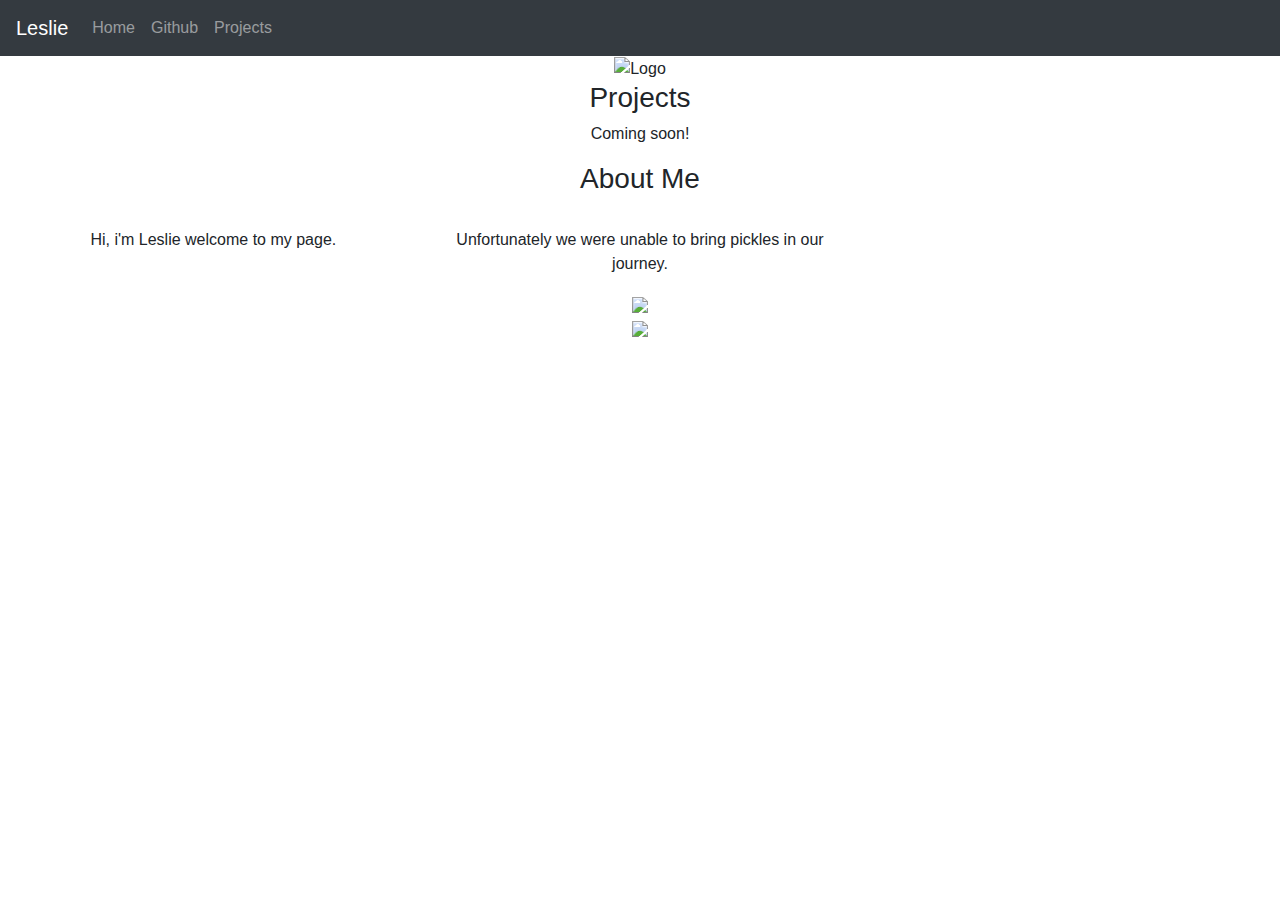
==== index.html @ 8677fc16 "Update index.html" ====
<!DOCTYPE html>
<html lang="en">

<head>
    <title class="owner-name">#</title>
    <meta charset="utf-8">
    <meta name="viewport" content="width=device-width, initial-scale=1">
    <link rel="stylesheet" href="https://stackpath.bootstrapcdn.com/bootstrap/4.3.1/css/bootstrap.min.css">
    <link href="https://fonts.googleapis.com/css?family=Montserrat" rel="stylesheet">
    <link rel="stylesheet" href="style.css" type="text/css">
    <script src="https://code.jquery.com/jquery-3.3.1.slim.min.js"></script>
    <script src="https://cdnjs.cloudflare.com/ajax/libs/popper.js/1.14.7/umd/popper.min.js"></script>
    <script src="https://stackpath.bootstrapcdn.com/bootstrap/4.3.1/js/bootstrap.min.js"></script>

</head>

<body>

    <!-- Navbar -->

    <nav class="navbar navbar-expand-lg navbar-dark bg-dark">
        <a class="navbar-brand owner-name" href="#"></a>
        <button class="navbar-toggler" type="button" data-toggle="collapse" data-target="#navbarSupportedContent" aria-controls="navbarSupportedContent" aria-expanded="false" aria-label="Toggle navigation">
            <span class="navbar-toggler-icon"></span>
        </button>

        <div class="collapse navbar-collapse" id="navbarSupportedContent">
            <ul class="navbar-nav mr-auto">
                <li class="nav-item">
                    <a class="nav-link" href="index.html">Home</a>
                </li>
                <li class="nav-item">
                    <a class="nav-link" href="#" id="github" target="_blank">Github</a>
                </li>
                <li class="nav-item">
                    <a class="nav-link" href="#projects">Projects</a>
                </li>
            </ul>
        </div>
    </nav>

    <!-- First Container -->
    <div class="container-fluid bg-1 text-center">
        <!--<h1 class="margin">Name</h1>-->
        <img src="img/logo.png" class="img-fluid" alt="Logo" id="logo">
    </div>

    <!-- Second Container -->
    <div class="container-fluid bg-2 text-center" id="projects">
        <h3 class="margin">Projects</h3>
        <p>Coming soon!</p>
        <div class="container">
            <div class="row">

                <!--
                <div class="col-sm-4">
                    <div class="card">
                        <div class="card-body">
                            <h5 class="card-title">Project Name</h5>
                            <h6 class="card-subtitle mb-2 text-muted">10th Grade</h6>
                            <p class="card-text">A brief explanation of the project.</p>
                            <a href="#" class="card-link">More</a>
                        </div>
                    </div>
                </div>
                -->

            </div>
        </div>
        </a>
    </div>

    <!-- Third Container (Grid) -->
    <div class="container-fluid bg-3 text-center">
        <h3 class="margin">About Me</h3><br>
        <div class="row">
            <div class="col-sm-4">
                <p> Hi, i'm Leslie welcome to my page.</p>
            </div>
            <div class="col-sm-4">
                <p> Unfortunately we were unable to bring pickles in our journey.</p>
            </div>
        </div>
    </div>

    <!-- Footer -->
    <footer class="container-fluid bg-4 text-center">
        <a href="#" target="_blank" id="fork"><img src="img/fork.png"></a><br>
        <a href="https://hstatsep.github.io" target="_blank"><img src="https://hstatsep.github.io/img/hstatsep-logo-small.png" id="sep"></a>
    </footer>


    <script src="script.js"></script>
</body>

</html>
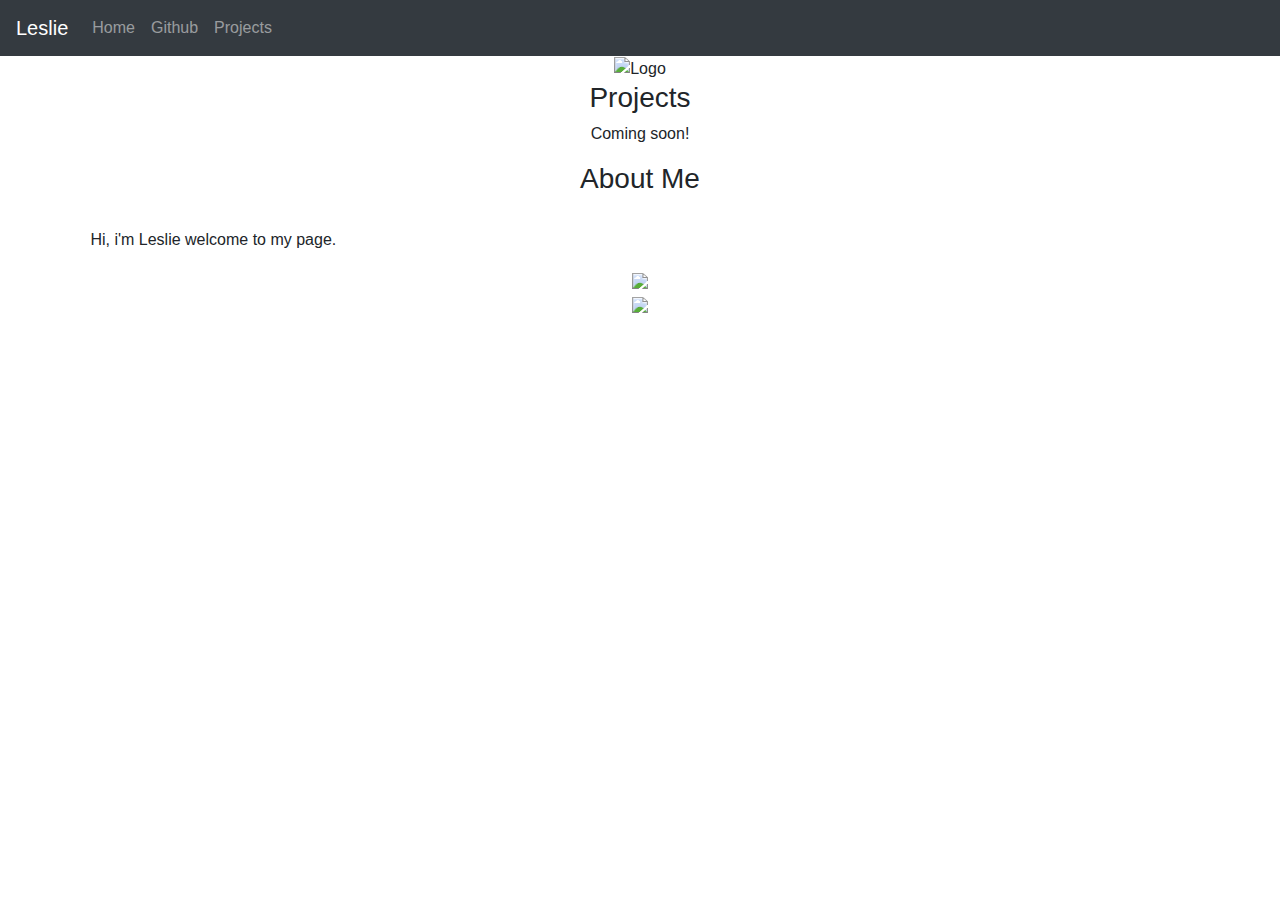
==== commit f14576ef: "Update index.html" ====
--- a/index.html
+++ b/index.html
@@ -77,12 +77,6 @@
             <div class="col-sm-4">
                 <p> Hi, i'm Leslie welcome to my page.</p>
             </div>
-            <div class="col-sm-4">
-                <p> Unfortunately we were unable to bring pickles in our journey.</p>
-            </div>
-        </div>
-    </div>
-
     <!-- Footer -->
     <footer class="container-fluid bg-4 text-center">
         <a href="#" target="_blank" id="fork"><img src="img/fork.png"></a><br>
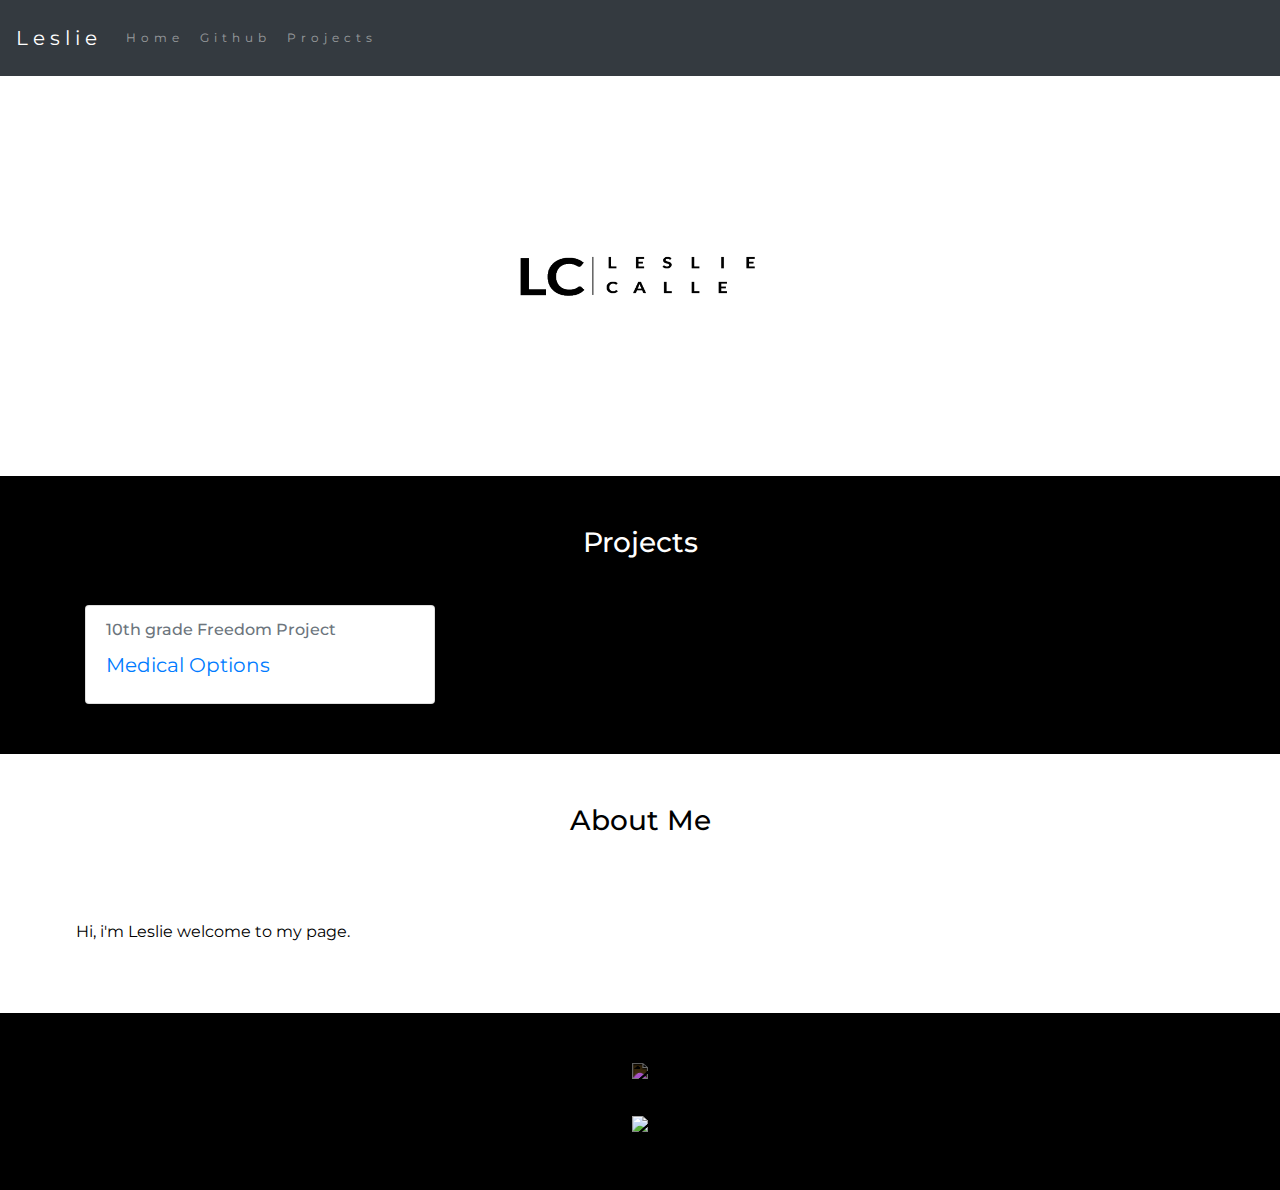
==== commit 7c1ae068: "color layout, added logo, added freedom project link." ====
--- a/index.html
+++ b/index.html
@@ -16,7 +16,7 @@
 
 <body>
 
-    <!-- Navbar -->
+    <!-- Navbar bg-dark -->
 
     <nav class="navbar navbar-expand-lg navbar-dark bg-dark">
         <a class="navbar-brand owner-name" href="#"></a>
@@ -42,28 +42,25 @@
     <!-- First Container -->
     <div class="container-fluid bg-1 text-center">
         <!--<h1 class="margin">Name</h1>-->
-        <img src="img/logo.png" class="img-fluid" alt="Logo" id="logo">
+        <img src="LOGO.png" class="size">
     </div>
 
     <!-- Second Container -->
     <div class="container-fluid bg-2 text-center" id="projects">
         <h3 class="margin">Projects</h3>
-        <p>Coming soon!</p>
         <div class="container">
             <div class="row">
 
-                <!--
+              
                 <div class="col-sm-4">
                     <div class="card">
                         <div class="card-body">
-                            <h5 class="card-title">Project Name</h5>
-                            <h6 class="card-subtitle mb-2 text-muted">10th Grade</h6>
-                            <p class="card-text">A brief explanation of the project.</p>
-                            <a href="#" class="card-link">More</a>
+                            <h6 class="card-subtitle mb-2 text-muted">10th grade Freedom Project</h6>
+                            <a href="https://medicaloptions.lesliecalle.repl.co/" class="card-link">Medical Options</a>
                         </div>
                     </div>
                 </div>
-                -->
+               
 
             </div>
         </div>
@@ -77,6 +74,8 @@
             <div class="col-sm-4">
                 <p> Hi, i'm Leslie welcome to my page.</p>
             </div>
+            </div>
+            </div>
     <!-- Footer -->
     <footer class="container-fluid bg-4 text-center">
         <a href="#" target="_blank" id="fork"><img src="img/fork.png"></a><br>
--- a/style.css
+++ b/style.css
@@ -0,0 +1,84 @@
+html, body {
+    height: 100%;
+}
+
+body {
+    font: 20px Montserrat, sans-serif;
+    line-height: 1.8;
+    color: #f5f6f7;/*#f5f6f7*/
+}
+
+p {
+    font-size: 16px;
+}
+
+.cp{
+  color: white; /*white*/
+}
+
+.size {
+  height: 300px;
+  width: 350px;
+}
+
+#fork img{
+    height: 25px;
+    margin-bottom: 25px;
+    filter: invert(1);
+}
+
+#sep {
+    height: 75px;
+}
+
+.margin {
+    margin-bottom: 45px;
+}
+
+.bg-1 {
+    background-color: #ffffff; /* White */
+    color: #000000; /*black*/
+}
+
+.bg-2 {
+    background-color: #000000; 
+    color: #ffffff;/*white*/
+}
+
+.card {
+    color:black);
+    text-align: left;
+}
+
+.card-title {
+    font-weight: 700;
+}
+
+.bg-3 {
+    background-color: #ffffff; /* Black */
+    color: #000000;/*white*/
+}
+
+.bg-4 {
+    background-color: #000000; /*dark grey*/
+    color: #fff;/*white*/
+}
+
+.container-fluid {
+    padding-top: 50px;
+    padding-bottom: 50px;
+}
+
+.navbar {
+    padding-top: 15px;
+    padding-bottom: 15px;
+    border: 0;
+    border-radius: 0;
+    margin-bottom: 0;
+    font-size: 12px;
+    letter-spacing: 5px;
+}
+
+.navbar-nav li a:hover {
+    color: #adddff !important;
+}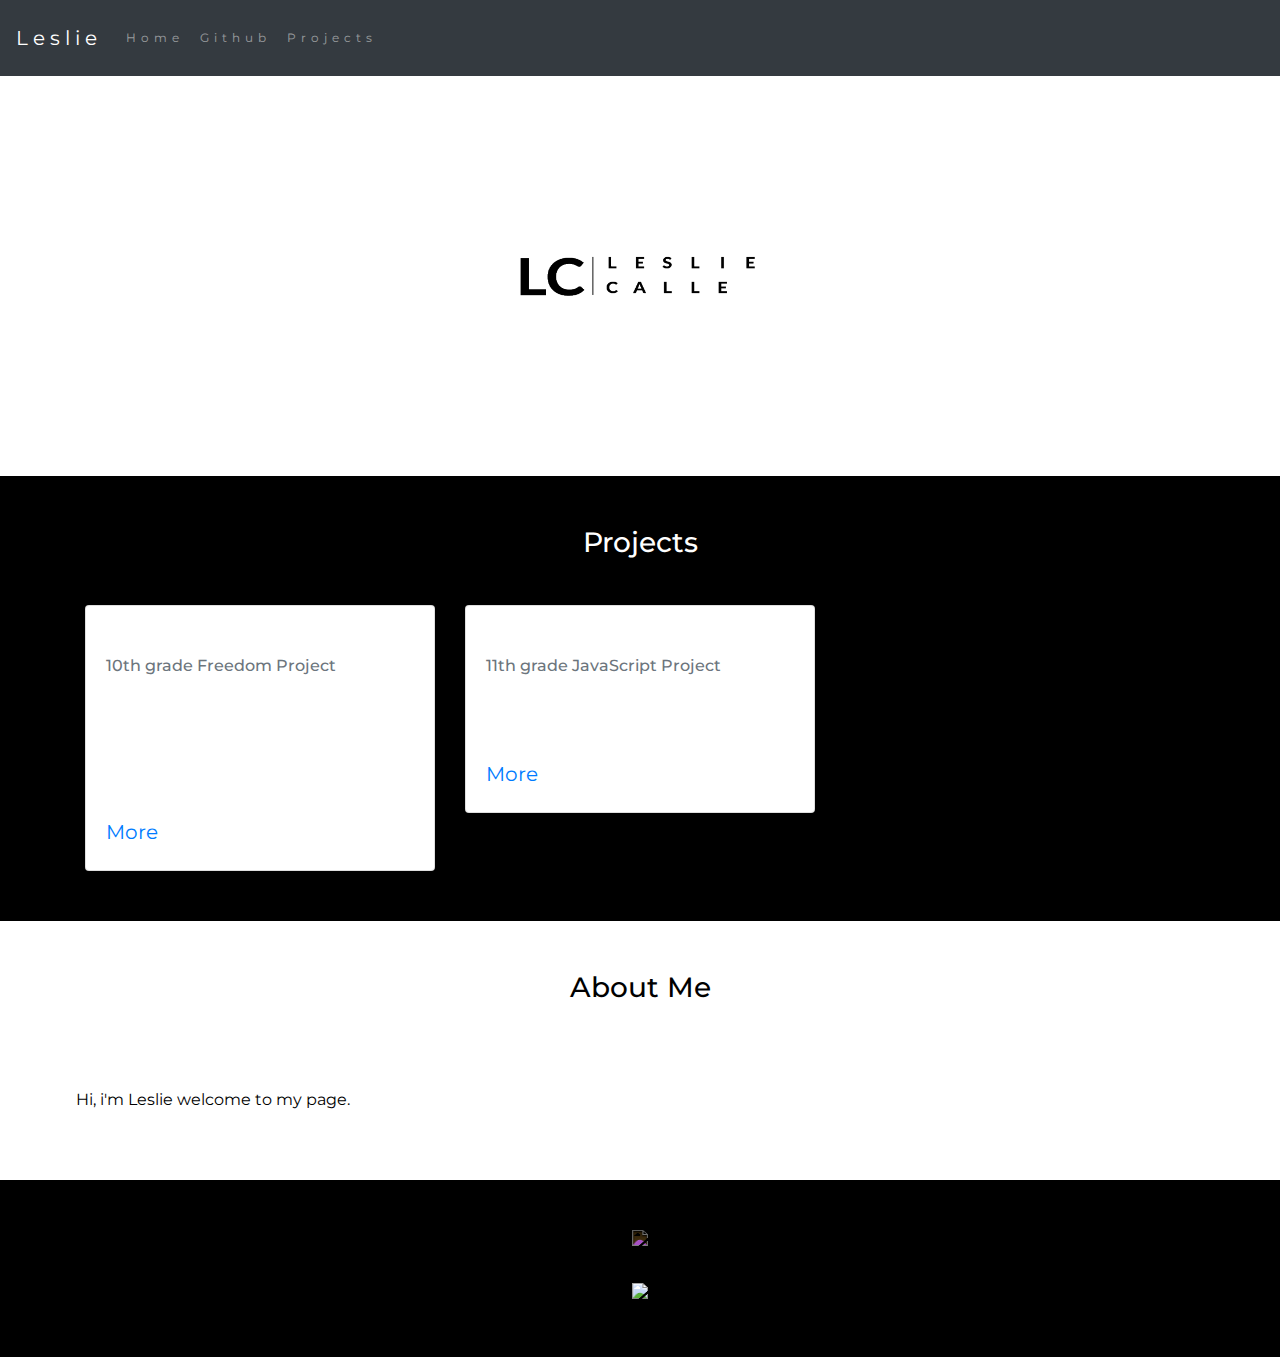
==== commit 5b215fb6: "add Jsporject to index" ====
--- a/index.html
+++ b/index.html
@@ -55,12 +55,26 @@
                 <div class="col-sm-4">
                     <div class="card">
                         <div class="card-body">
+                            <h5 class="card-title"> Medical Options</h5>
                             <h6 class="card-subtitle mb-2 text-muted">10th grade Freedom Project</h6>
-                            <a href="https://medicaloptions.lesliecalle.repl.co/" class="card-link">Medical Options</a>
+                            <p class="card-text">This Project clarifies the differences, benefits, disadvantages between the terms "Cure" and "Treatment". It is also avalible in any language.</p>
+                            <a href="#" class="card-link">More</a>
+                            <!--<a href="https://medicaloptions.lesliecalle.repl.co/" class="card-link">Medical Options Link</a>-->
                         </div>
                     </div>
                 </div>
                
+                <div class="col-sm-4">
+                    <div class="card">
+                        <div class="card-body">
+                            <h5 class="card-title">Health Facilities</h5>
+                            <h6 class="card-subtitle mb-2 text-muted">11th grade JavaScript Project</h6>
+                            <p class="card-text">This Project directs the user to Health facilites in different boroughs.</p>
+                            <a href="projects/jsproject2-lesliec1071.html" class="card-link">More</a>
+                            <!--<a href="https://medicaloptions.lesliecalle.repl.co/" class="card-link">Medical Options Link</a>-->
+                        </div>
+                    </div>
+                </div>
 
             </div>
         </div>
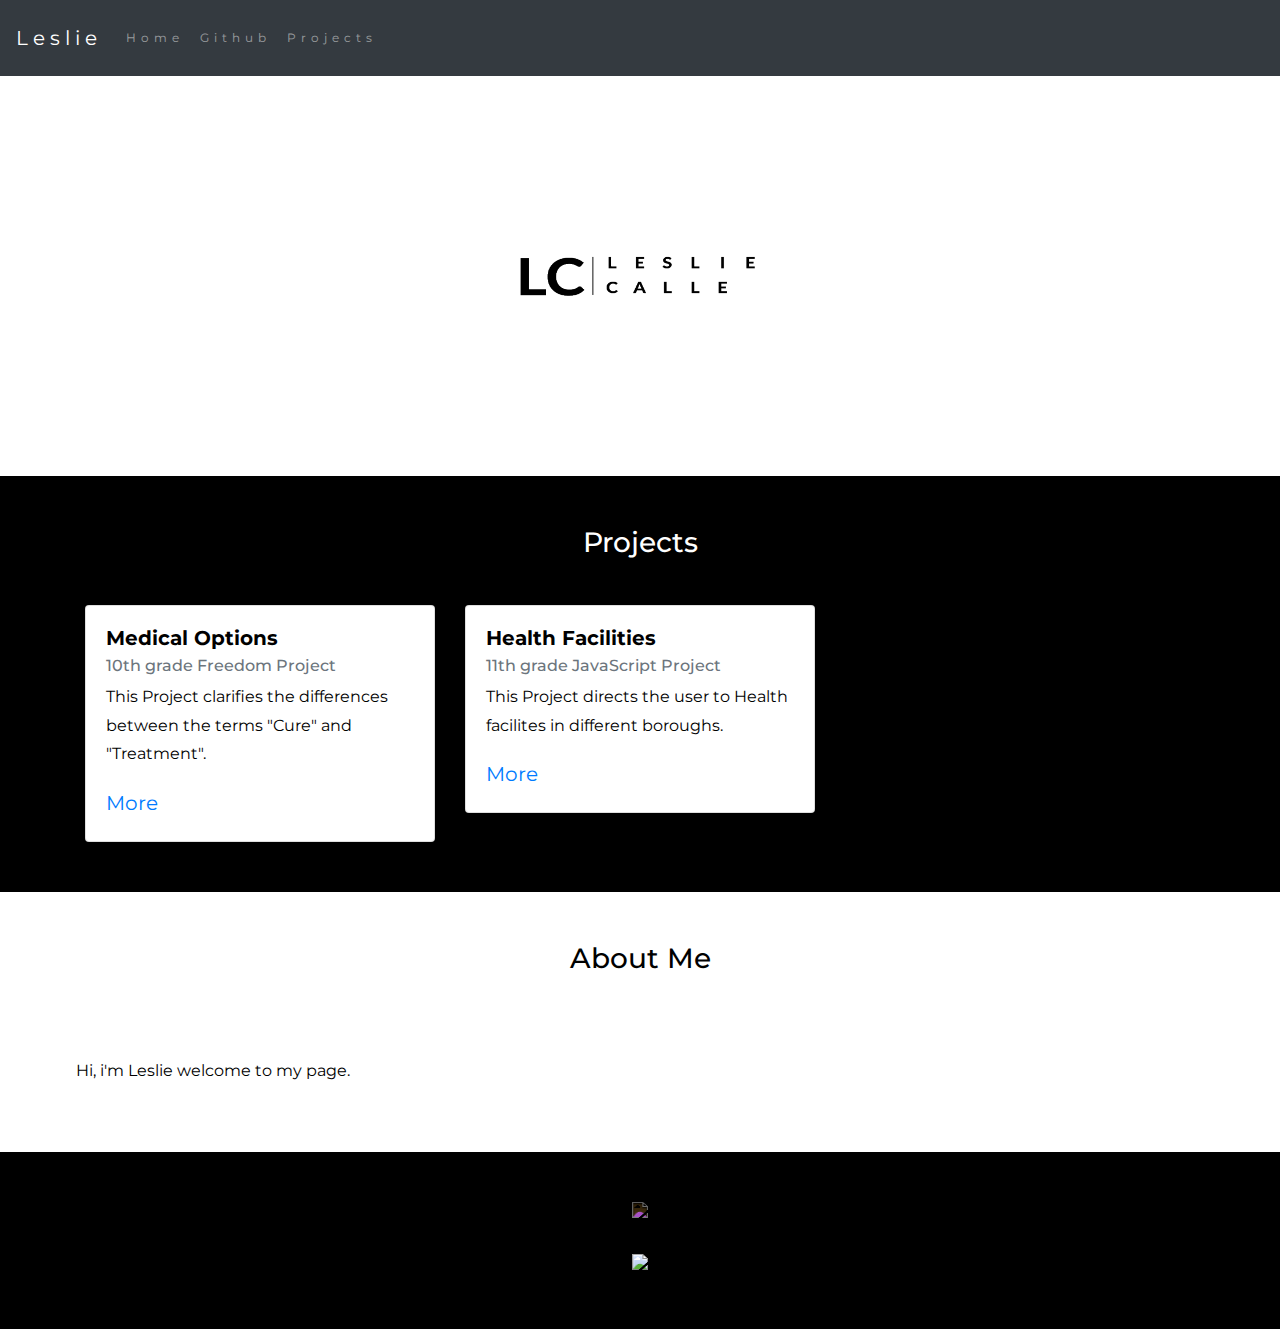
==== commit 8ca92758: "update repo" ====
--- a/index.html
+++ b/index.html
@@ -57,7 +57,7 @@
                         <div class="card-body">
                             <h5 class="card-title"> Medical Options</h5>
                             <h6 class="card-subtitle mb-2 text-muted">10th grade Freedom Project</h6>
-                            <p class="card-text">This Project clarifies the differences, benefits, disadvantages between the terms "Cure" and "Treatment". It is also avalible in any language.</p>
+                            <p class="card-text">This Project clarifies the differences between the terms "Cure" and "Treatment".</p>
                             <a href="#" class="card-link">More</a>
                             <!--<a href="https://medicaloptions.lesliecalle.repl.co/" class="card-link">Medical Options Link</a>-->
                         </div>
--- a/style.css
+++ b/style.css
@@ -10,8 +10,11 @@
 
 p {
     font-size: 16px;
+    color: black;
 }
-
+h5{
+  color: black; /*black*/
+}
 .cp{
   color: white; /*white*/
 }
@@ -46,7 +49,7 @@
 }
 
 .card {
-    color:black);
+    color:black;
     text-align: left;
 }
 
